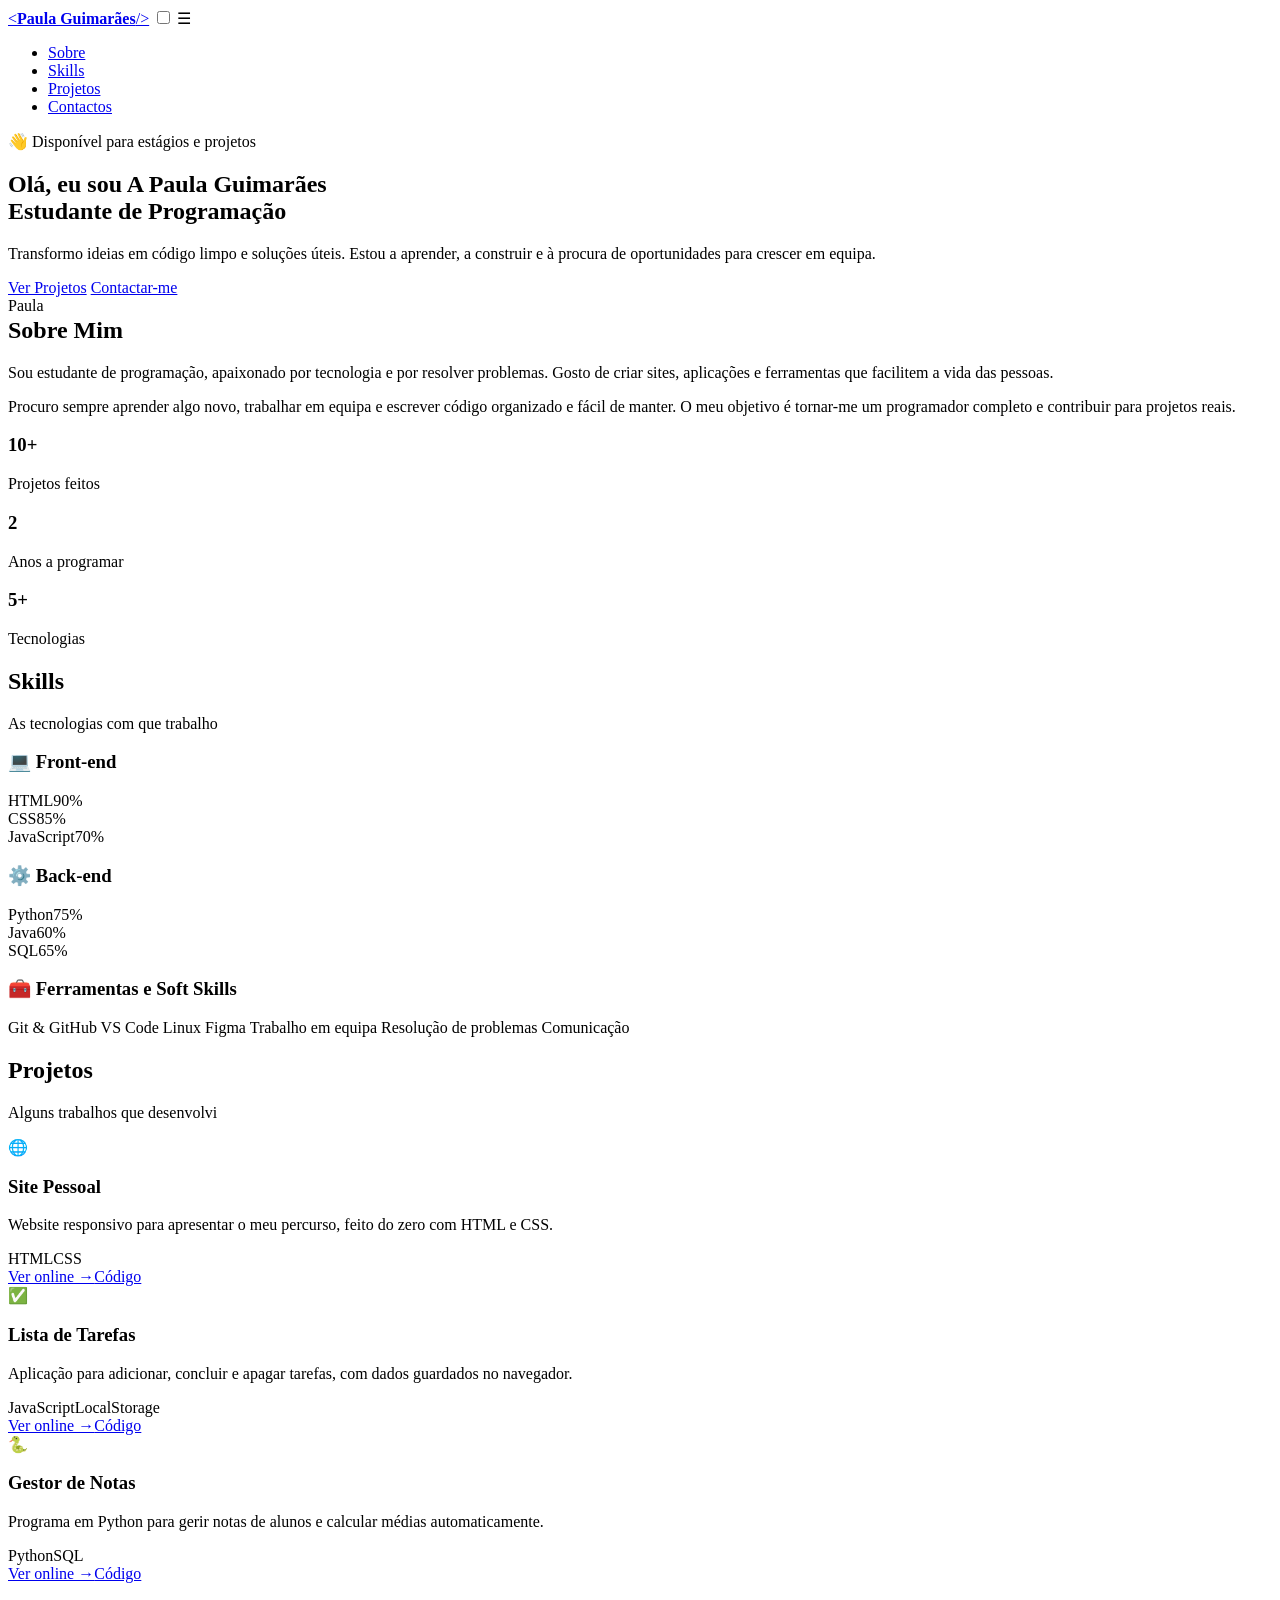
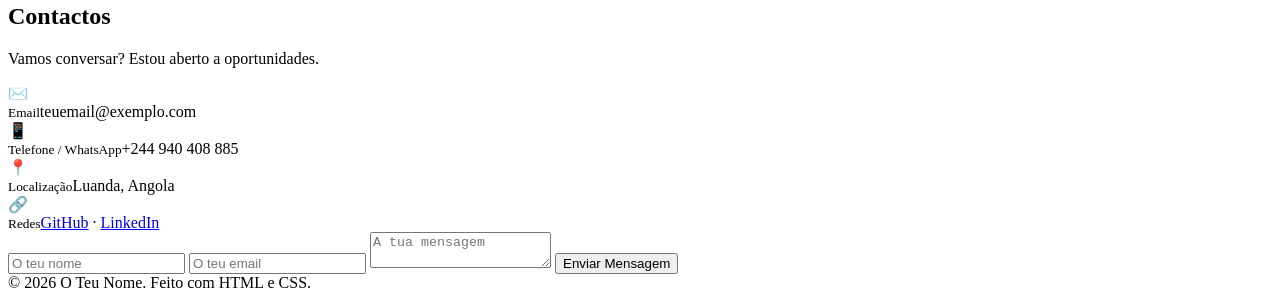
==== index.html @ 4bea45f3 "Add files via upload" ====
<!DOCTYPE html>
<html lang="pt">
<head>
<meta charset="UTF-8">
<meta name="viewport" content="width=device-width, initial-scale=1.0">
<title>Paula Guimarães | Portfólio de Programação</title>
<meta name="description" content="Portfólio de estudante de programação: sobre mim, skills, projetos e contactos.">
<link rel="stylesheet" href="style.css">
</head>
<body>


<header>
  <div class="container">
    <nav>
      <a href="#inicio" class="logo">&lt;<b>Paula Guimarães</b>/&gt;</a>
      <input type="checkbox" id="menu-toggle">
      <label for="menu-toggle" class="menu-icon">&#9776;</label>
      <ul class="nav-links">
        <li><a href="#sobre">Sobre</a></li>
        <li><a href="#skills">Skills</a></li>
        <li><a href="#projetos">Projetos</a></li>
        <li><a href="#contactos">Contactos</a></li>
      </ul>
    </nav>
  </div>
</header>


<section class="hero" id="inicio">
  <div class="container hero-grid">
    <div>
      <span class="tag">👋 Disponível para estágios e projetos</span>
      <h1>Olá, eu sou  <span> A Paula Guimarães</span><br>Estudante de Programação</h1>
      <p>Transformo ideias em código limpo e soluções úteis. Estou a aprender, a construir e à procura de oportunidades para crescer em equipa.</p>
      <div class="hero-btns">
        <a href="#projetos" class="btn btn-primary">Ver Projetos</a>
        <a href="#contactos" class="btn btn-outline">Contactar-me</a>
      </div>
    </div>
    <div class="photo-wrap">
      <div class="photo-frame">
        <div class="photo">
          
          <img src="minha foto.jpg" alt="Foto de Paula Guimarães" onerror="this.remove()">
          <span style="position:absolute;z-index:-1">Paula</span>
        </div>
      </div>
    </div>
  </div>
</section>


<section class="about" id="sobre">
  <div class="container">
    <div class="section-title">
      <h2>Sobre Mim</h2>
      <span class="bar"></span>
    </div>
    <div class="about-box">
      <p>Sou estudante de programação, apaixonado por tecnologia e por resolver problemas. Gosto de criar sites, aplicações e ferramentas que facilitem a vida das pessoas.</p>
      <p>Procuro sempre aprender algo novo, trabalhar em equipa e escrever código organizado e fácil de manter. O meu objetivo é tornar-me um programador completo e contribuir para projetos reais.</p>
      <div class="stats">
        <div class="stat"><h3>10+</h3><p>Projetos feitos</p></div>
        <div class="stat"><h3>2</h3><p>Anos a programar</p></div>
        <div class="stat"><h3>5+</h3><p>Tecnologias</p></div>
      </div>
    </div>
  </div>
</section>


<section id="skills">
  <div class="container">
    <div class="section-title">
      <h2>Skills</h2>
      <p>As tecnologias com que trabalho</p>
      <span class="bar"></span>
    </div>
    <div class="skills-grid">
      <div class="skill-card">
        <h3>💻 Front-end</h3>
        <div class="skill"><div class="skill-head"><span>HTML</span><span>90%</span></div><div class="bar-bg"><div class="bar-fill" style="width:90%"></div></div></div>
        <div class="skill"><div class="skill-head"><span>CSS</span><span>85%</span></div><div class="bar-bg"><div class="bar-fill" style="width:85%"></div></div></div>
        <div class="skill"><div class="skill-head"><span>JavaScript</span><span>70%</span></div><div class="bar-bg"><div class="bar-fill" style="width:70%"></div></div></div>
      </div>
      <div class="skill-card">
        <h3>⚙️ Back-end</h3>
        <div class="skill"><div class="skill-head"><span>Python</span><span>75%</span></div><div class="bar-bg"><div class="bar-fill" style="width:75%"></div></div></div>
        <div class="skill"><div class="skill-head"><span>Java</span><span>60%</span></div><div class="bar-bg"><div class="bar-fill" style="width:60%"></div></div></div>
        <div class="skill"><div class="skill-head"><span>SQL</span><span>65%</span></div><div class="bar-bg"><div class="bar-fill" style="width:65%"></div></div></div>
      </div>
      <div class="skill-card">
        <h3>🧰 Ferramentas e Soft Skills</h3>
        <div class="chips">
          <span class="chip">Git &amp; GitHub</span>
          <span class="chip">VS Code</span>
          <span class="chip">Linux</span>
          <span class="chip">Figma</span>
          <span class="chip">Trabalho em equipa</span>
          <span class="chip">Resolução de problemas</span>
          <span class="chip">Comunicação</span>
        </div>
      </div>
    </div>
  </div>
</section>


<section class="projects" id="projetos">
  <div class="container">
    <div class="section-title">
      <h2>Projetos</h2>
      <p>Alguns trabalhos que desenvolvi</p>
      <span class="bar"></span>
    </div>
    <div class="project-grid">
      <article class="project">
        <div class="project-img p1">🌐</div>
        <div class="project-body">
          <h3>Site Pessoal</h3>
          <p>Website responsivo para apresentar o meu percurso, feito do zero com HTML e CSS.</p>
          <div class="chips"><span class="chip">HTML</span><span class="chip">CSS</span></div>
          <div class="project-links"><a href="#">Ver online →</a><a href="#">Código</a></div>
        </div>
      </article>
      <article class="project">
        <div class="project-img p2">✅</div>
        <div class="project-body">
          <h3>Lista de Tarefas</h3>
          <p>Aplicação para adicionar, concluir e apagar tarefas, com dados guardados no navegador.</p>
          <div class="chips"><span class="chip">JavaScript</span><span class="chip">LocalStorage</span></div>
          <div class="project-links"><a href="#">Ver online →</a><a href="#">Código</a></div>
        </div>
      </article>
      <article class="project">
        <div class="project-img p3">🐍</div>
        <div class="project-body">
          <h3>Gestor de Notas</h3>
          <p>Programa em Python para gerir notas de alunos e calcular médias automaticamente.</p>
          <div class="chips"><span class="chip">Python</span><span class="chip">SQL</span></div>
          <div class="project-links"><a href="#">Ver online →</a><a href="#">Código</a></div>
        </div>
      </article>
    </div>
  </div>
</section>


<section id="contactos">
  <div class="container">
    <div class="section-title">
      <h2>Contactos</h2>
      <p>Vamos conversar? Estou aberto a oportunidades.</p>
      <span class="bar"></span>
    </div>
    <div class="contact-grid">
      <div class="contact-info">
        <div class="info-item"><div class="ico">✉️</div><div><small>Email</small>teuemail@exemplo.com</div></div>
        <div class="info-item"><div class="ico">📱</div><div><small>Telefone / WhatsApp</small>+244 940 408 885</div></div>
        <div class="info-item"><div class="ico">📍</div><div><small>Localização</small>Luanda, Angola</div></div>
        <div class="info-item"><div class="ico">🔗</div><div><small>Redes</small><a href="https://github.com/paulaguimaraes020624-eng?tab=repositories">GitHub</a> · <a href="https://www.linkedin.com/in/paula-guimaraes-519797443?utm_source=share_via&utm_content=profile&utm_medium=member_android">LinkedIn</a></div></div>
      </div>
      
      <form action="mailto:paulaguimaraes020624@gmail.com" method="post" enctype="text/plain">
        <input type="text" name="nome" placeholder="O teu nome" required>
        <input type="email" name="email" placeholder="O teu email" required>
        <textarea name="mensagem" placeholder="A tua mensagem" required></textarea>
        <button type="submit" class="btn btn-primary">Enviar Mensagem</button>
      </form>
    </div>
  </div>
</section>

<footer>
  <div class="container">© 2026 O Teu Nome. Feito com HTML e CSS.</div>
</footer>

</body>
</html>
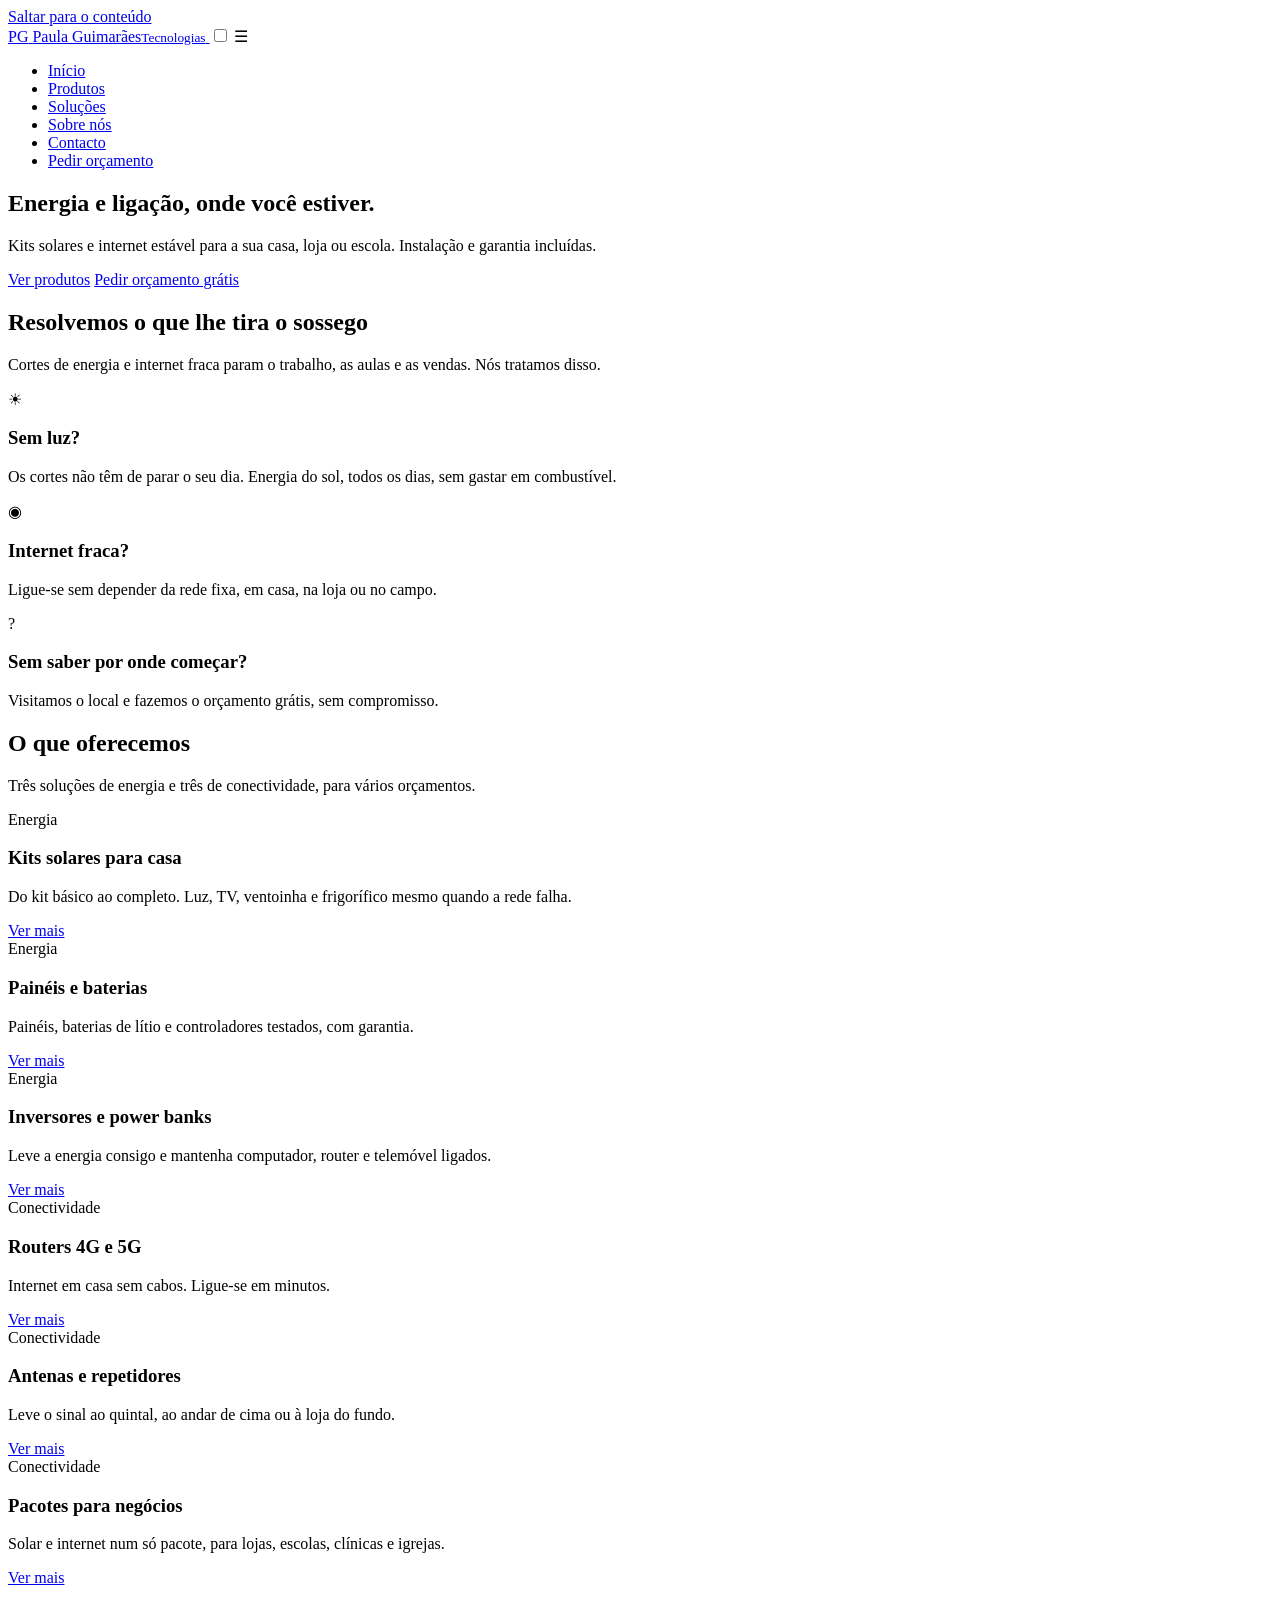
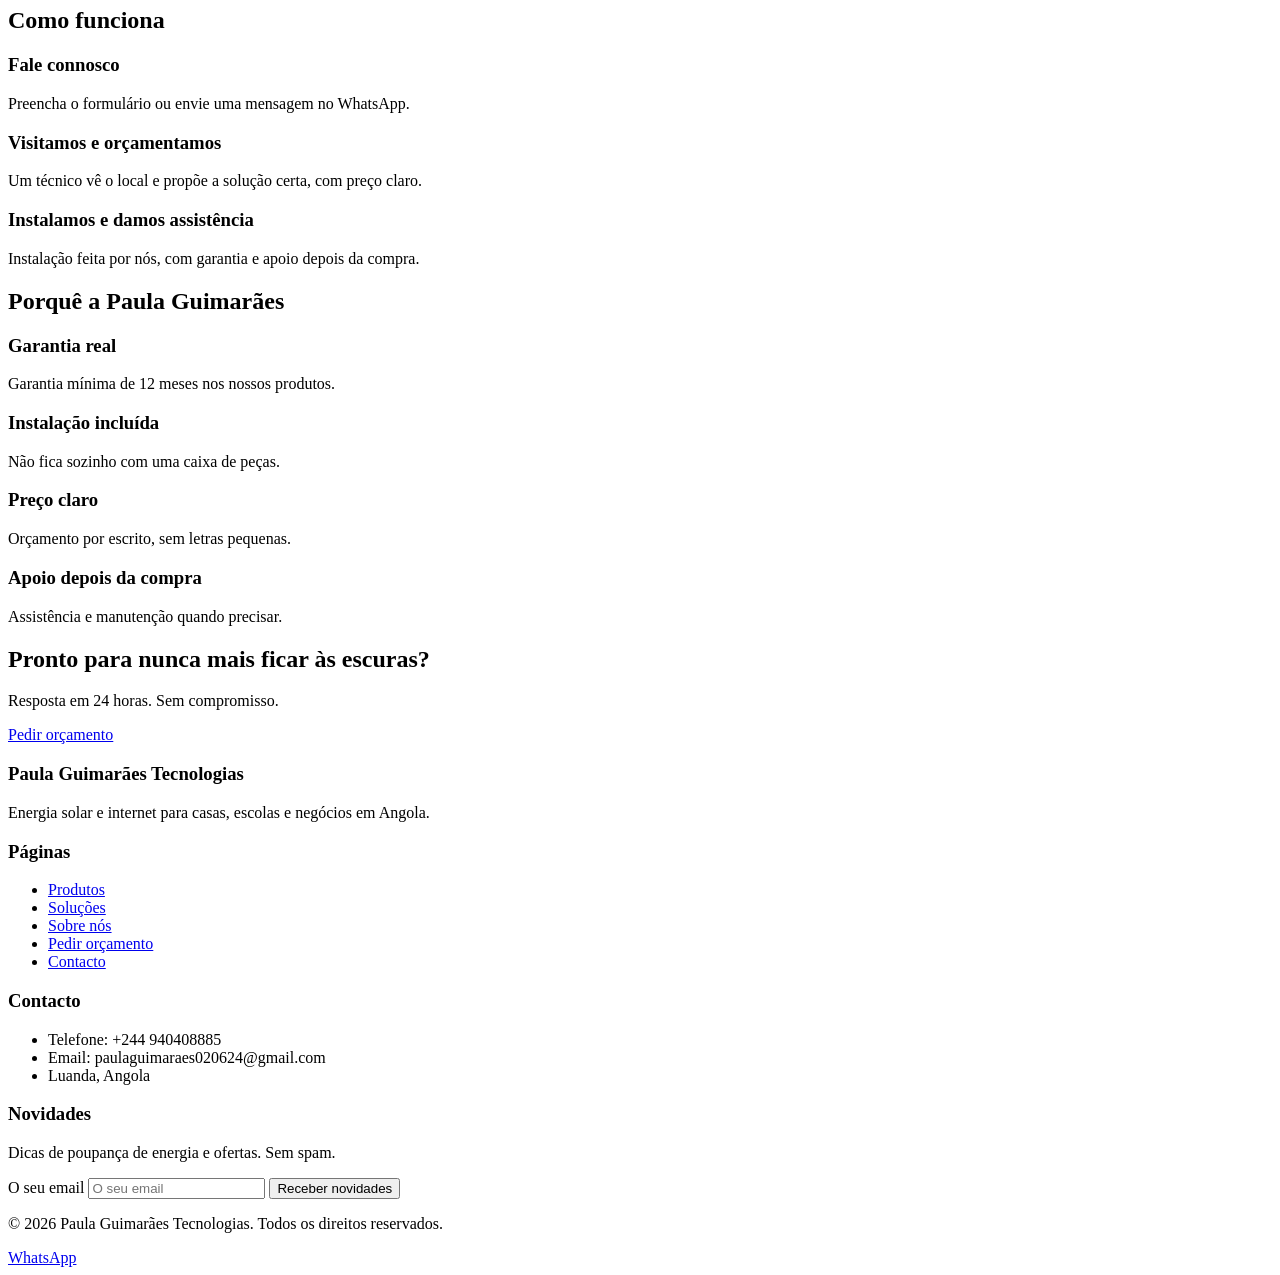
==== commit a990fc7a: "Add files via upload" ====
--- a/index.html
+++ b/index.html
@@ -1,180 +1,191 @@
 <!DOCTYPE html>
-<html lang="pt">
+<html lang="pt-AO">
 <head>
-<meta charset="UTF-8">
-<meta name="viewport" content="width=device-width, initial-scale=1.0">
-<title>Paula Guimarães | Portfólio de Programação</title>
-<meta name="description" content="Portfólio de estudante de programação: sobre mim, skills, projetos e contactos.">
-<link rel="stylesheet" href="style.css">
+  <meta charset="utf-8">
+  <meta name="viewport" content="width=device-width, initial-scale=1">
+  <title>Paula Guimarães Tecnologias | Energia solar e internet em Angola</title>
+  <meta name="description" content="Kits solares e internet estável para a sua casa, loja ou escola em Angola. Instalação e garantia incluídas. Peça o seu orçamento grátis.">
+  <link rel="preconnect" href="https://fonts.googleapis.com">
+  <link rel="preconnect" href="https://fonts.gstatic.com" crossorigin>
+  <link href="https://fonts.googleapis.com/css2?family=Inter:wght@400;500;600&family=Poppins:wght@600;700&display=swap" rel="stylesheet">
+  <link rel="stylesheet" href="css/estilo.css">
 </head>
 <body>
+  <a class="skip" href="#conteudo">Saltar para o conteúdo</a>
 
+  <header class="cabecalho">
+    <div class="container">
+      <a class="logo" href="index.html" aria-label="Paula Guimarães Tecnologias - Início">
+        <span class="logo-icone">PG</span>
+        <span>Paula Guimarães<small>Tecnologias</small></span>
+      </a>
+      <input type="checkbox" id="menu-toggle" class="menu-toggle" aria-label="Abrir menu">
+      <label for="menu-toggle" class="menu-botao" aria-hidden="true">&#9776;</label>
+      <nav aria-label="Menu principal">
+        <ul class="menu">
+          <li><a href="index.html" aria-current="page">Início</a></li>
+          <li><a href="produtos.html">Produtos</a></li>
+          <li><a href="solucoes.html">Soluções</a></li>
+          <li><a href="sobre.html">Sobre nós</a></li>
+          <li><a href="contacto.html">Contacto</a></li>
+          <li><a class="btn btn-principal btn-pequeno" href="orcamento.html">Pedir orçamento</a></li>
+        </ul>
+      </nav>
+    </div>
+  </header>
 
-<header>
-  <div class="container">
-    <nav>
-      <a href="#inicio" class="logo">&lt;<b>Paula Guimarães</b>/&gt;</a>
-      <input type="checkbox" id="menu-toggle">
-      <label for="menu-toggle" class="menu-icon">&#9776;</label>
-      <ul class="nav-links">
-        <li><a href="#sobre">Sobre</a></li>
-        <li><a href="#skills">Skills</a></li>
-        <li><a href="#projetos">Projetos</a></li>
-        <li><a href="#contactos">Contactos</a></li>
-      </ul>
-    </nav>
-  </div>
-</header>
-
-
-<section class="hero" id="inicio">
-  <div class="container hero-grid">
-    <div>
-      <span class="tag">👋 Disponível para estágios e projetos</span>
-      <h1>Olá, eu sou  <span> A Paula Guimarães</span><br>Estudante de Programação</h1>
-      <p>Transformo ideias em código limpo e soluções úteis. Estou a aprender, a construir e à procura de oportunidades para crescer em equipa.</p>
-      <div class="hero-btns">
-        <a href="#projetos" class="btn btn-primary">Ver Projetos</a>
-        <a href="#contactos" class="btn btn-outline">Contactar-me</a>
-      </div>
-    </div>
-    <div class="photo-wrap">
-      <div class="photo-frame">
-        <div class="photo">
-          
-          <img src="minha foto.jpg" alt="Foto de Paula Guimarães" onerror="this.remove()">
-          <span style="position:absolute;z-index:-1">Paula</span>
+  <main id="conteudo">
+    <section class="hero">
+      <div class="container">
+        <h1>Energia e ligação, onde você estiver.</h1>
+        <p>Kits solares e internet estável para a sua casa, loja ou escola. Instalação e garantia incluídas.</p>
+        <div class="hero-botoes">
+          <a class="btn btn-principal" href="produtos.html">Ver produtos</a>
+          <a class="btn btn-claro" href="orcamento.html">Pedir orçamento grátis</a>
         </div>
       </div>
-    </div>
-  </div>
-</section>
+    </section>
 
-
-<section class="about" id="sobre">
-  <div class="container">
-    <div class="section-title">
-      <h2>Sobre Mim</h2>
-      <span class="bar"></span>
-    </div>
-    <div class="about-box">
-      <p>Sou estudante de programação, apaixonado por tecnologia e por resolver problemas. Gosto de criar sites, aplicações e ferramentas que facilitem a vida das pessoas.</p>
-      <p>Procuro sempre aprender algo novo, trabalhar em equipa e escrever código organizado e fácil de manter. O meu objetivo é tornar-me um programador completo e contribuir para projetos reais.</p>
-      <div class="stats">
-        <div class="stat"><h3>10+</h3><p>Projetos feitos</p></div>
-        <div class="stat"><h3>2</h3><p>Anos a programar</p></div>
-        <div class="stat"><h3>5+</h3><p>Tecnologias</p></div>
-      </div>
-    </div>
-  </div>
-</section>
-
-
-<section id="skills">
-  <div class="container">
-    <div class="section-title">
-      <h2>Skills</h2>
-      <p>As tecnologias com que trabalho</p>
-      <span class="bar"></span>
-    </div>
-    <div class="skills-grid">
-      <div class="skill-card">
-        <h3>💻 Front-end</h3>
-        <div class="skill"><div class="skill-head"><span>HTML</span><span>90%</span></div><div class="bar-bg"><div class="bar-fill" style="width:90%"></div></div></div>
-        <div class="skill"><div class="skill-head"><span>CSS</span><span>85%</span></div><div class="bar-bg"><div class="bar-fill" style="width:85%"></div></div></div>
-        <div class="skill"><div class="skill-head"><span>JavaScript</span><span>70%</span></div><div class="bar-bg"><div class="bar-fill" style="width:70%"></div></div></div>
-      </div>
-      <div class="skill-card">
-        <h3>⚙️ Back-end</h3>
-        <div class="skill"><div class="skill-head"><span>Python</span><span>75%</span></div><div class="bar-bg"><div class="bar-fill" style="width:75%"></div></div></div>
-        <div class="skill"><div class="skill-head"><span>Java</span><span>60%</span></div><div class="bar-bg"><div class="bar-fill" style="width:60%"></div></div></div>
-        <div class="skill"><div class="skill-head"><span>SQL</span><span>65%</span></div><div class="bar-bg"><div class="bar-fill" style="width:65%"></div></div></div>
-      </div>
-      <div class="skill-card">
-        <h3>🧰 Ferramentas e Soft Skills</h3>
-        <div class="chips">
-          <span class="chip">Git &amp; GitHub</span>
-          <span class="chip">VS Code</span>
-          <span class="chip">Linux</span>
-          <span class="chip">Figma</span>
-          <span class="chip">Trabalho em equipa</span>
-          <span class="chip">Resolução de problemas</span>
-          <span class="chip">Comunicação</span>
+    <section class="secao">
+      <div class="container centro">
+        <h2>Resolvemos o que lhe tira o sossego</h2>
+        <p class="intro">Cortes de energia e internet fraca param o trabalho, as aulas e as vendas. Nós tratamos disso.</p>
+        <div class="grelha">
+          <article class="cartao">
+            <div class="icone">☀</div>
+            <h3>Sem luz?</h3>
+            <p>Os cortes não têm de parar o seu dia. Energia do sol, todos os dias, sem gastar em combustível.</p>
+          </article>
+          <article class="cartao">
+            <div class="icone azul">◉</div>
+            <h3>Internet fraca?</h3>
+            <p>Ligue-se sem depender da rede fixa, em casa, na loja ou no campo.</p>
+          </article>
+          <article class="cartao">
+            <div class="icone">?</div>
+            <h3>Sem saber por onde começar?</h3>
+            <p>Visitamos o local e fazemos o orçamento grátis, sem compromisso.</p>
+          </article>
         </div>
       </div>
+    </section>
+
+    <section class="secao alt">
+      <div class="container centro">
+        <h2>O que oferecemos</h2>
+        <p class="intro">Três soluções de energia e três de conectividade, para vários orçamentos.</p>
+        <div class="grelha">
+          <article class="cartao">
+            <span class="etiqueta">Energia</span>
+            <h3>Kits solares para casa</h3>
+            <p>Do kit básico ao completo. Luz, TV, ventoinha e frigorífico mesmo quando a rede falha.</p>
+            <a class="btn btn-secundario btn-pequeno" href="produtos.html">Ver mais</a>
+          </article>
+          <article class="cartao">
+            <span class="etiqueta">Energia</span>
+            <h3>Painéis e baterias</h3>
+            <p>Painéis, baterias de lítio e controladores testados, com garantia.</p>
+            <a class="btn btn-secundario btn-pequeno" href="produtos.html">Ver mais</a>
+          </article>
+          <article class="cartao">
+            <span class="etiqueta">Energia</span>
+            <h3>Inversores e power banks</h3>
+            <p>Leve a energia consigo e mantenha computador, router e telemóvel ligados.</p>
+            <a class="btn btn-secundario btn-pequeno" href="produtos.html">Ver mais</a>
+          </article>
+          <article class="cartao">
+            <span class="etiqueta azul">Conectividade</span>
+            <h3>Routers 4G e 5G</h3>
+            <p>Internet em casa sem cabos. Ligue-se em minutos.</p>
+            <a class="btn btn-secundario btn-pequeno" href="produtos.html">Ver mais</a>
+          </article>
+          <article class="cartao">
+            <span class="etiqueta azul">Conectividade</span>
+            <h3>Antenas e repetidores</h3>
+            <p>Leve o sinal ao quintal, ao andar de cima ou à loja do fundo.</p>
+            <a class="btn btn-secundario btn-pequeno" href="produtos.html">Ver mais</a>
+          </article>
+          <article class="cartao">
+            <span class="etiqueta azul">Conectividade</span>
+            <h3>Pacotes para negócios</h3>
+            <p>Solar e internet num só pacote, para lojas, escolas, clínicas e igrejas.</p>
+            <a class="btn btn-secundario btn-pequeno" href="solucoes.html">Ver mais</a>
+          </article>
+        </div>
+      </div>
+    </section>
+
+    <section class="secao">
+      <div class="container centro">
+        <h2>Como funciona</h2>
+        <div class="grelha passos">
+          <article class="cartao"><h3>Fale connosco</h3><p>Preencha o formulário ou envie uma mensagem no WhatsApp.</p></article>
+          <article class="cartao"><h3>Visitamos e orçamentamos</h3><p>Um técnico vê o local e propõe a solução certa, com preço claro.</p></article>
+          <article class="cartao"><h3>Instalamos e damos assistência</h3><p>Instalação feita por nós, com garantia e apoio depois da compra.</p></article>
+        </div>
+      </div>
+    </section>
+
+    <section class="secao alt">
+      <div class="container">
+        <h2 class="centro">Porquê a Paula Guimarães</h2>
+        <div class="grelha">
+          <article class="cartao"><h3>Garantia real</h3><p>Garantia mínima de 12 meses nos nossos produtos.</p></article>
+          <article class="cartao"><h3>Instalação incluída</h3><p>Não fica sozinho com uma caixa de peças.</p></article>
+          <article class="cartao"><h3>Preço claro</h3><p>Orçamento por escrito, sem letras pequenas.</p></article>
+          <article class="cartao"><h3>Apoio depois da compra</h3><p>Assistência e manutenção quando precisar.</p></article>
+        </div>
+      </div>
+    </section>
+
+    <section class="faixa-cta">
+      <div class="container">
+        <h2>Pronto para nunca mais ficar às escuras?</h2>
+        <p>Resposta em 24 horas. Sem compromisso.</p>
+        <a class="btn btn-principal" href="orcamento.html">Pedir orçamento</a>
+      </div>
+    </section>
+  </main>
+
+  <footer class="rodape">
+    <div class="container">
+      <div class="rodape-grelha">
+        <div>
+          <h3>Paula Guimarães Tecnologias</h3>
+          <p>Energia solar e internet para casas, escolas e negócios em Angola.</p>
+        </div>
+        <div>
+          <h3>Páginas</h3>
+          <ul>
+            <li><a href="produtos.html">Produtos</a></li>
+            <li><a href="solucoes.html">Soluções</a></li>
+            <li><a href="sobre.html">Sobre nós</a></li>
+            <li><a href="orcamento.html">Pedir orçamento</a></li>
+            <li><a href="contacto.html">Contacto</a></li>
+          </ul>
+        </div>
+        <div>
+          <h3>Contacto</h3>
+          <ul>
+            <li>Telefone: +244 940408885</li>
+            <li>Email: paulaguimaraes020624@gmail.com</li>
+            <li>Luanda, Angola</li>
+          </ul>
+        </div>
+        <div>
+          <h3>Novidades</h3>
+          <p>Dicas de poupança de energia e ofertas. Sem spam.</p>
+          <form class="newsletter" action="https://formspree.io/f/SEU_ID_NEWSLETTER" method="post">
+            <label for="email-news" class="skip">O seu email</label>
+            <input type="email" id="email-news" name="email" placeholder="O seu email" required>
+            <button class="btn btn-principal btn-pequeno" type="submit">Receber novidades</button>
+          </form>
+        </div>
+      </div>
+      <p class="copy">&copy; 2026 Paula Guimarães Tecnologias. Todos os direitos reservados.</p>
     </div>
-  </div>
-</section>
+  </footer>
 
-
-<section class="projects" id="projetos">
-  <div class="container">
-    <div class="section-title">
-      <h2>Projetos</h2>
-      <p>Alguns trabalhos que desenvolvi</p>
-      <span class="bar"></span>
-    </div>
-    <div class="project-grid">
-      <article class="project">
-        <div class="project-img p1">🌐</div>
-        <div class="project-body">
-          <h3>Site Pessoal</h3>
-          <p>Website responsivo para apresentar o meu percurso, feito do zero com HTML e CSS.</p>
-          <div class="chips"><span class="chip">HTML</span><span class="chip">CSS</span></div>
-          <div class="project-links"><a href="#">Ver online →</a><a href="#">Código</a></div>
-        </div>
-      </article>
-      <article class="project">
-        <div class="project-img p2">✅</div>
-        <div class="project-body">
-          <h3>Lista de Tarefas</h3>
-          <p>Aplicação para adicionar, concluir e apagar tarefas, com dados guardados no navegador.</p>
-          <div class="chips"><span class="chip">JavaScript</span><span class="chip">LocalStorage</span></div>
-          <div class="project-links"><a href="#">Ver online →</a><a href="#">Código</a></div>
-        </div>
-      </article>
-      <article class="project">
-        <div class="project-img p3">🐍</div>
-        <div class="project-body">
-          <h3>Gestor de Notas</h3>
-          <p>Programa em Python para gerir notas de alunos e calcular médias automaticamente.</p>
-          <div class="chips"><span class="chip">Python</span><span class="chip">SQL</span></div>
-          <div class="project-links"><a href="#">Ver online →</a><a href="#">Código</a></div>
-        </div>
-      </article>
-    </div>
-  </div>
-</section>
-
-
-<section id="contactos">
-  <div class="container">
-    <div class="section-title">
-      <h2>Contactos</h2>
-      <p>Vamos conversar? Estou aberto a oportunidades.</p>
-      <span class="bar"></span>
-    </div>
-    <div class="contact-grid">
-      <div class="contact-info">
-        <div class="info-item"><div class="ico">✉️</div><div><small>Email</small>teuemail@exemplo.com</div></div>
-        <div class="info-item"><div class="ico">📱</div><div><small>Telefone / WhatsApp</small>+244 940 408 885</div></div>
-        <div class="info-item"><div class="ico">📍</div><div><small>Localização</small>Luanda, Angola</div></div>
-        <div class="info-item"><div class="ico">🔗</div><div><small>Redes</small><a href="https://github.com/paulaguimaraes020624-eng?tab=repositories">GitHub</a> · <a href="https://www.linkedin.com/in/paula-guimaraes-519797443?utm_source=share_via&utm_content=profile&utm_medium=member_android">LinkedIn</a></div></div>
-      </div>
-      
-      <form action="mailto:paulaguimaraes020624@gmail.com" method="post" enctype="text/plain">
-        <input type="text" name="nome" placeholder="O teu nome" required>
-        <input type="email" name="email" placeholder="O teu email" required>
-        <textarea name="mensagem" placeholder="A tua mensagem" required></textarea>
-        <button type="submit" class="btn btn-primary">Enviar Mensagem</button>
-      </form>
-    </div>
-  </div>
-</section>
-
-<footer>
-  <div class="container">© 2026 O Teu Nome. Feito com HTML e CSS.</div>
-</footer>
-
+  <a class="whats-flutuante" href="https://wa.me/244940408885" aria-label="Falar no WhatsApp">WhatsApp</a>
 </body>
 </html>
